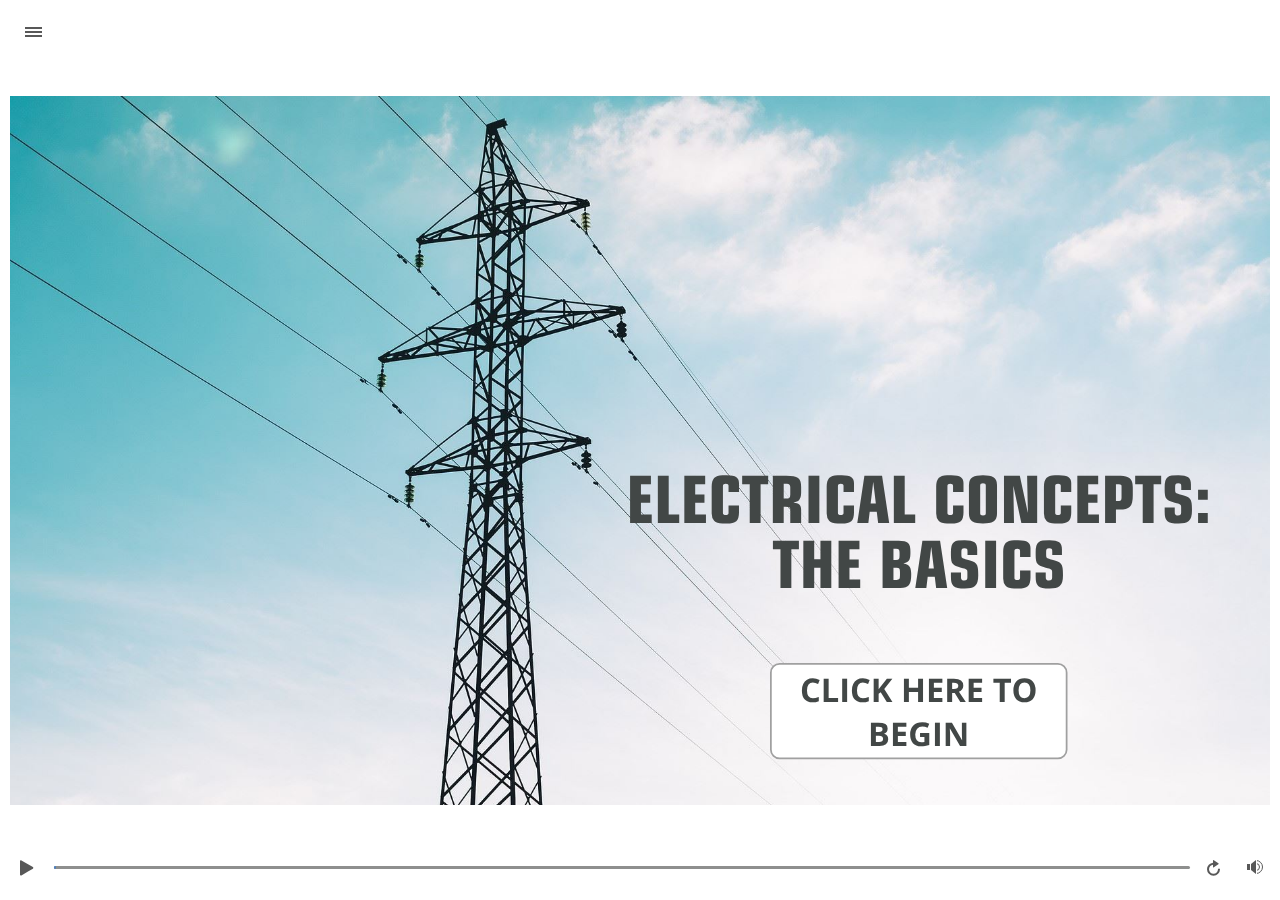
==== index.html @ 4682f502 "elecknowledge" ====
﻿<!doctype html>
<html lang="en-US">
<head>
  <meta charset="utf-8">
  <!-- Created using Storyline 360 - http://www.articulate.com  -->
  <!-- version: 3.68.28820.0 -->
  <title>Electrical Knowledge - Concepts Basics</title>
  <meta http-equiv="x-ua-compatible" content="IE=edge"/>
  <meta name="viewport" content="width=device-width,initial-scale=1,user-scalable=no,shrink-to-fit=no,minimal-ui"/>
  <meta name="apple-mobile-web-app-capable" content="yes"/>
  <style>
    html, body { height: 100%; padding: 0; margin: 0 }
    #app { height: 100%; width: 100%; }
  </style>

  <script>
    window.DS = {};
    window.globals = {
      DATA_PATH_BASE: '',
      HAS_FRAME: true,
      HAS_SLIDE: true,

      lmsPresent: false,
      tinCanPresent: false,
      cmi5Present: false,
      aoSupport: false,
      scale: 'noscale',
      captureRc: false,
      browserSize: 'optimal',
      bgColor: '#FFFFFF',
      features: 'AccessibleVideo,FullScreenToggle,InsertSvgPicture,LayerPresentAsDialog,MultipleQuizTracking,QuestionCorrectVariable,UpdatedThemeEditor',
      themeName: 'unified',
      preloaderColor: '#8C8C8C',
      suppressAnalytics: false,
      productChannel: 'stable',
      publishSource: 'storyline',
      aid: 'auth0|5af348e3f7ebde5a6347fb1a',
      cid: '862ced53-abe5-4895-afbf-ee45c4bf5064',
      playerVersion: '3.68.28820.0',
      publishTimestamp: '2022-11-08T01:21:48.2077838Z',
      maxIosVideoElements: 10,
      connectionSettings: { },

      
      parseParams: function(qs) {
        if (window.globals.parsedParams != null) {
          return window.globals.parsedParams;
        }
        qs = (qs || window.location.search.substr(1)).split('+').join(' ');
        var params = {},
            tokens,
            re = /[?&]?([^=]+)=([^&]*)/g;

        while (tokens = re.exec(qs)) {
          params[decodeURIComponent(tokens[1]).trim()] =
            decodeURIComponent(tokens[2]).trim();
        }
        window.globals.parsedParams = params;
        return params;
      }

    };
  </script>
  <script>
    var isIe11 = ('ActiveXObject' in window || window.MSBlobBuilder != null)
      && window.msCrypto != null && !window.ActiveXObject;
    if (isIe11) {
      window.globals.unsupportedBrowser = true;
      document.write(atob('[base64]'));
    }
  </script>
  
  <script>window.THREE = { };</script>
  
</head>
<body style="background: #FFFFFF" class="cs-HTML theme-unified">
  <!-- 360 -->
  <script>!function(e){var i=/iPhone/i,o=/iPod/i,n=/iPad/i,t=/(?=.*\bAndroid\b)(?=.*\bMobile\b)/i,d=/Android/i,s=/(?=.*\bAndroid\b)(?=.*\bSD4930UR\b)/i,b=/(?=.*\bAndroid\b)(?=.*\b(?:KFOT|KFTT|KFJWI|KFJWA|KFSOWI|KFTHWI|KFTHWA|KFAPWI|KFAPWA|KFARWI|KFASWI|KFSAWI|KFSAWA)\b)/i,r=/IEMobile/i,h=/(?=.*\bWindows\b)(?=.*\bARM\b)/i,a=/BlackBerry/i,l=/BB10/i,p=/Opera Mini/i,f=/(CriOS|Chrome)(?=.*\bMobile\b)/i,u=/(?=.*\bFirefox\b)(?=.*\bMobile\b)/i,c=new RegExp("(?:Nexus 7|BNTV250|Kindle Fire|Silk|GT-P1000)","i"),w=function(e,i){return e.test(i)},A=function(e){var A=e||navigator.userAgent,v=A.split("[FBAN");if(void 0!==v[1]&&(A=v[0]),this.apple={phone:w(i,A),ipod:w(o,A),tablet:!w(i,A)&&w(n,A),device:w(i,A)||w(o,A)||w(n,A)},this.amazon={phone:w(s,A),tablet:!w(s,A)&&w(b,A),device:w(s,A)||w(b,A)},this.android={phone:w(s,A)||w(t,A),tablet:!w(s,A)&&!w(t,A)&&(w(b,A)||w(d,A)),device:w(s,A)||w(b,A)||w(t,A)||w(d,A)},this.windows={phone:w(r,A),tablet:w(h,A),device:w(r,A)||w(h,A)},this.other={blackberry:w(a,A),blackberry10:w(l,A),opera:w(p,A),firefox:w(u,A),chrome:w(f,A),device:w(a,A)||w(l,A)||w(p,A)||w(u,A)||w(f,A)},this.seven_inch=w(c,A),this.any=this.apple.device||this.android.device||this.windows.device||this.other.device||this.seven_inch,this.phone=this.apple.phone||this.android.phone||this.windows.phone,this.tablet=this.apple.tablet||this.android.tablet||this.windows.tablet,"undefined"==typeof window)return this},v=function(){var e=new A;return e.Class=A,e};"undefined"!=typeof module&&module.exports&&"undefined"==typeof window?module.exports=A:"undefined"!=typeof module&&module.exports&&"undefined"!=typeof window?module.exports=v():"function"==typeof define&&define.amd?define("isMobile",[],e.isMobile=v()):e.isMobile=v()}(this);
    window.isMobile.apple.tablet = window.isMobile.apple.tablet ||
      (navigator.platform === 'MacIntel' && navigator.maxTouchPoints > 1);
    window.isMobile.apple.device = window.isMobile.apple.device || window.isMobile.apple.tablet;
    window.isMobile.tablet = window.isMobile.tablet || window.isMobile.apple.tablet;
    window.isMobile.any = window.isMobile.any || window.isMobile.apple.tablet;
  </script>

  <div id="focus-sink" tabindex="-1"></div>

  <div id="preso"></div>
  <script>
    (function() {

      var classTypes = [ 'desktop', 'mobile', 'phone', 'tablet' ];

      var addDeviceClasses = function(prefix, testObj) {
        var curr, i;
        for (i = 0; i < classTypes.length; i++) {
          curr = classTypes[i];
          if (testObj[curr]) {
            document.body.classList.add(prefix + curr);
          }
        }
      };

      var params = window.globals.parseParams(),
          isDevicePreview = params.devicepreview === '1',
          isPhoneOverride = params.deviceType === 'phone' || (isDevicePreview && params.phone == '1'),
          isTabletOverride = (params.deviceType === 'tablet' || isDevicePreview) && !isPhoneOverride,
          isMobileOverride = isPhoneOverride || isTabletOverride;

      var deviceView = {
        desktop: !window.isMobile.any && !isMobileOverride,
        mobile: window.isMobile.any || isMobileOverride,
        phone: isPhoneOverride || (window.isMobile.phone && !isTabletOverride),
        tablet: isTabletOverride || window.isMobile.tablet
      };

      window.globals.deviceView = deviceView;
      window.isMobile.desktop = !window.isMobile.any;
      window.isMobile.mobile = window.isMobile.any;

      addDeviceClasses('view-', deviceView);

    })();
  </script>
  
  <script src='story_content/user.js' type=text/javascript></script>
  <div class="slide-loader"></div>

  <script>
    var doc = document, loader = doc.body.querySelector('.slide-loader'); [ 1, 2, 3 ].forEach(function(n) { var d = doc.createElement('div'); d.style.backgroundColor = window.globals.preloaderColor; d.classList.add('mobile-loader-dot'); d.classList.add('dot' + n); loader.appendChild(d); });
  </script>

  <div class="mobile-load-title-overlay" style="display: none">
    <div class="mobile-load-title">Electrical Knowledge - Concepts Basics</div>
  </div>

  <div class="mobile-chrome-warning"></div>

  
<style>
  .warn-connection-dialog {
    display: none;
    background: transparent;
    pointer-events: none;
    position: fixed;
    left: 0;
    top: 0;
    width: 100%;
    height: 100%;
    z-index: 999;
  }

  .warn-connection-content {
    border-radius: 4px;
    background: white;
    border: 1px solid #E7E7E7;
    color: #333333;
    box-shadow: 0 2px 4px rgba(0, 0, 0, 0.25);
    transition: all 150ms ease-out;
    position: absolute;
    white-space: nowrap;
  }

  .view-phone.is-landscape .warn-connection-content {
    left: 23px;
    bottom: 23px;
  }

  .view-tablet.is-landscape .warn-connection-content {
    left: 50%;
    top: 20px;
    transform: translateX(-50%);
  }

  .is-portrait .warn-connection-content {
    transform: translate(-50%, calc(-100% - 15px));
  }

  .warn-connection-content p {
    display: inline-block;
    margin: 0 8px 0 0;
    line-height: 33px;
    font-size: 11px;
  }

  .warn-connection-content svg {
    position: relative;
    vertical-align: middle;
    margin: 0 2px 2px 8px;
  }

  .view-desktop .warn-connection-content {
    left: 1.5em;
    bottom: 1.5em;
  }

  .view-desktop .warn-connection-content p {
    font-size: 1.1em;
  }

  .is-offline .warn-connection-dialog {
    display: block;
  }

  .is-offline .cs-panel * {
    pointer-events: none !important;
  }

  .is-offline .cs-panel {
    pointer-events: all !important;
  }

  .is-offline #nav-controls * {
    pointer-events: none !important;
  }

  .is-offline #nav-controls {
    pointer-events: all !important;
  }
</style>

<div class="warn-connection-dialog">
  <div class="warn-connection-content">
    <svg width="17" height="15" viewBox="0 0 17 15" xmlns="http://www.w3.org/2000/svg">
      <path fill="#8F0000" stroke="white" d="M16.07,12.98 L15.88,12.23 L9.51,1.21 C8.97,0.26,7.6,0.26,7.06,1.21 L0.69,12.23 C0.15,13.16,0.81,14.36,1.91,14.36 H14.65 C15.47,14.36,16.05,13.7,16.07,12.98 Z"/>
      <path fill="white" stroke="white" d="M8.58,5.5 C8.35,5.28,8.5,5.35,8.21,5.32 C8.09,5.35,7.97,5.49,7.96,5.67 C7.97,5.79,7.98,5.92,7.98,6.04 L7.98,6.04 C7.99,6.17,8,6.31,8.01,6.43 L8.01,6.44 C8.03,6.92,8.06,7.41,8.09,7.9 L8.09,7.9 C8.12,8.39,8.14,8.88,8.17,9.37 C8.17,9.39,8.18,9.42,8.2,9.44 C8.23,9.46,8.25,9.47,8.28,9.47 C8.31,9.47,8.34,9.46,8.35,9.44 C8.37,9.43,8.38,9.4,8.39,9.35 L8.39,9.34 C8.39,9.24,8.4,9.15,8.4,9.05 L8.4,9.05 C8.41,8.96,8.41,8.86,8.42,8.75 C8.43,8.44,8.45,8.12,8.47,7.81 L8.47,7.81 C8.49,7.49,8.51,7.18,8.53,6.87 C8.55,6.46,8.56,6.05,8.59,5.64 L8.6,5.62 C8.6,5.57,8.59,5.53,8.58,5.5 L8.21,5.32 Z"/>
      <circle fill="white" stroke="white" cx="8.3" cy="11.35" r="0.3"/>
    </svg>
    <p>You are offline. Trying to reconnect...</p>
  </div>
</div>

<script>
  (function() {
    window.DS.connection = {
      warningShown: false,
      assets: {},
      loadingAssetGroup: false,
      retryDelay: 500
    };

    // @TODO this is POC code and can be cleaned up a bit more if we move forward
    // with the feature



    // The `window.globals.features` variable must be set in `webpack.dev.config` when testing locally - it is not enough
    // to have it in the data - but it must be set there as well.
    var useConnectionMessages = window.AbortController != null &&
      window.location.protocol != 'file:' &&
      window.globals.features.indexOf('ConnectionMessages') != -1;

    window.DS.connection.useConnectionMessages = useConnectionMessages

    var assetCount = 0;
    var checkLoadedId;
    var connectionSettings = window.globals.connectionSettings;

    if (useConnectionMessages && connectionSettings != null) {
      var contentEl = document.querySelector('.warn-connection-content');
      var messageEl = contentEl.querySelector('p')

      if (connectionSettings.useDarkTheme) {
        contentEl.style.borderColor = '#BABBBA';
        contentEl.style.backgroundColor = '#282828';
        contentEl.style.color = '#FFFFFF';
      }

      if (connectionSettings.message != null) {
        messageEl.textContent = window.decodeURIComponent(connectionSettings.message);
      }
    }

    function checkAssetsReady() {
      for (var i in DS.connection.assets) {
        if (!DS.connection.assets[i].success) {
          return false;
        }
      }
      return true;
    }

    function stopAssetGroup() {
      if (!useConnectionMessages) { return; }

      assetCount = 0;

      DS.connection.oldAssetGroup = DS.connection.assets;
      DS.connection.assets = {};
      DS.connection.loadingAssetGroup = false;
      clearInterval(checkLoadedId);
    }

    function startAssetGroup() {
      if (!useConnectionMessages) { return; }
      var ticks = 0;
      clearInterval(checkLoadedId);
      checkLoadedId = setInterval(function() {
        var loaded = 0;
        if (assetCount === 0 && loaded === 0) {
          clearInterval(checkLoadedId);
          return;
        }

        for (var i in DS.connection.assets) {
          if (DS.connection.assets[i].success) {
            loaded++;
          }
        }

        if (assetCount === loaded && checkAssetsReady()) {
          for (var i in DS.connection.assets) {
            if (DS.connection.assets[i].action) {
              DS.connection.assets[i].action();
            }
          }
          hideWarning();
          stopAssetGroup();
        }
      }, 100)
    }

    function requiredAsset(url, action, retry, type) {
      if (!useConnectionMessages) { return; }
      if (DS.connection.assets[url]) { return; }

      DS.connection.assets[url] = {
        success: false, action: action, retry: retry, type: type
      };
      assetCount = Object.keys(DS.connection.assets).length;
      if (!DS.connection.loadingAssetGroup) {
        startAssetGroup();
      }
      DS.connection.loadingAssetGroup = true;
    }

    function assetLoaded(url) {
      if (!useConnectionMessages) { return; }
      if (DS.connection.assets[url]) {
        DS.connection.assets[url].success = true;
      }
    }

    function assetFailed(url) {
      if (!useConnectionMessages) { return; }
      if (!DS.connection.assets[url]) {
        if (/\.js$/.test(url)) {
          setTimeout(function() {
            if (DS.connection.lastSlideLoaded != null) {
              DS.connection.lastSlideLoaded();
            }
          }, DS.connection.retryDelay);
        }
        return;
      }
      if (!DS.connection.warningShown) { showWarning(); }
      if (DS.connection.assets[url].retry) {
        setTimeout(function() {
          if (!DS.connection.assets[url].success) {
            DS.connection.assets[url].retry()
          }
        }, DS.connection.retryDelay);
      }
    }

    function hideWarning() {
      document.body.classList.remove('is-offline');
      DS.connection.warningShown = false;
    }
    DS.connection.hideWarning = hideWarning

    function showWarning(btn) {
      document.body.classList.add('is-offline')
      DS.connection.warningShown = true;
      updateWarningPosition();
    }

    function updateWarningPosition() {
      if (!DS.connection.warningShown) {
        return;
      }

      var isPortrait = document.body.classList.contains('is-portrait');
      var warningEl = document.querySelector('.warn-connection-content');

      if (isPortrait) {
        var slide = document.querySelector('.primary-slide');
        var slideRect = slide.getBoundingClientRect();

        warningEl.style.top = `${slideRect.top}px`
        warningEl.style.left = `${slideRect.left + slideRect.width / 2}px`
      } else {
        warningEl.style.top = null;
        warningEl.style.left = null;
      }

      window.requestAnimationFrame(updateWarningPosition);
    }

    // these will all be noops if the feature flag isn't set in
    // the data and `window.globals.features`
    DS.connection.requiredAsset = requiredAsset;
    DS.connection.assetLoaded = assetLoaded;
    DS.connection.assetFailed = assetFailed;
    DS.connection.stopAssetGroup = stopAssetGroup;
    DS.connection.startAssetGroup = startAssetGroup;
  })();
</script>


  <script>
    
    if (window.autoSpider && window.vInterfaceObject) {
      document.querySelector('.mobile-load-title-overlay').style.display = 'none';
    }
  </script>

  

  <link rel="stylesheet" href="html5/data/css/output.min.css" data-noprefix/>
</body>
<script src="html5/lib/scripts/bootstrapper.min.js"></script>
</html>
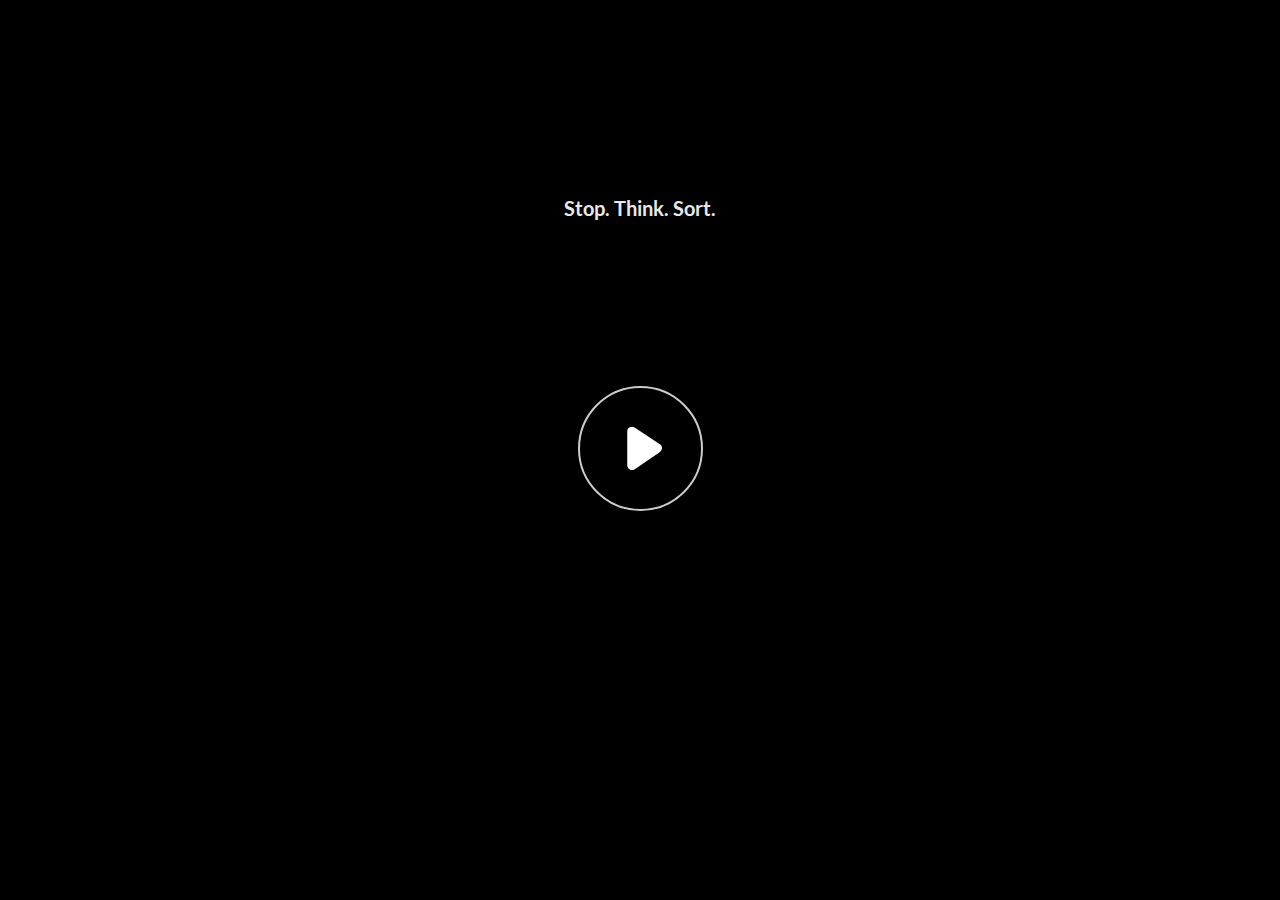
==== commit e2ce07c5: "newscene" ====
--- a/index.html
+++ b/index.html
@@ -4,7 +4,7 @@
   <meta charset="utf-8">
   <!-- Created using Storyline 360 - http://www.articulate.com  -->
   <!-- version: 3.68.28820.0 -->
-  <title>Electrical Knowledge - Concepts Basics</title>
+  <title>Stop. Think. Sort.</title>
   <meta http-equiv="x-ua-compatible" content="IE=edge"/>
   <meta name="viewport" content="width=device-width,initial-scale=1,user-scalable=no,shrink-to-fit=no,minimal-ui"/>
   <meta name="apple-mobile-web-app-capable" content="yes"/>
@@ -35,9 +35,9 @@
       productChannel: 'stable',
       publishSource: 'storyline',
       aid: 'auth0|5af348e3f7ebde5a6347fb1a',
-      cid: '862ced53-abe5-4895-afbf-ee45c4bf5064',
+      cid: '8e9e35c7-91bd-4329-af9e-847f733ce482',
       playerVersion: '3.68.28820.0',
-      publishTimestamp: '2022-11-08T01:21:48.2077838Z',
+      publishTimestamp: '2022-11-10T02:13:27.3041524Z',
       maxIosVideoElements: 10,
       connectionSettings: { },
 
@@ -131,7 +131,7 @@
   </script>
 
   <div class="mobile-load-title-overlay" style="display: none">
-    <div class="mobile-load-title">Electrical Knowledge - Concepts Basics</div>
+    <div class="mobile-load-title">Stop. Think. Sort.</div>
   </div>
 
   <div class="mobile-chrome-warning"></div>
--- a/html5/data/css/output.min.css
+++ b/html5/data/css/output.min.css
@@ -1,155 +1,167 @@
 @font-face {
-  font-family: 'CalibriBold CharsetBold1FE1C79D';
-  src: url('[data-uri]');
-  font-style: normal;
-  font-weight: normal;
-}
-@font-face {
-  font-family: 'Calibri Charset1_ 6ijYx36D9F32B';
-  src: url('[data-uri]');
-  font-style: normal;
-  font-weight: normal;
-}
-@font-face {
-  font-family: 'Eurostile BoldCondeBold42D91A92';
-  src: url('[data-uri]');
-  font-style: normal;
-  font-weight: normal;
-}
-@font-face {
-  font-family: 'Open SansBold CharsBold7ACB15D1';
-  src: url('[data-uri]');
-  font-style: normal;
-  font-weight: normal;
-}
-@font-face {
-  font-family: 'Arial Charset1_ 6IYNYb76E7CDDD8';
-  src: url('[data-uri]');
-  font-style: normal;
-  font-weight: normal;
-}
-@font-face {
-  font-family: 'Open Sans Charset1_ 6eF7ECA8900';
-  src: url('[data-uri]');
+  font-family: 'LatoBold Charset1_ Bold3A83872F';
+  src: url('[data-uri]');
+  font-style: normal;
+  font-weight: normal;
+}
+@font-face {
+  font-family: 'Lato Charset1_ 5VYnG5j3E55E54BD';
+  src: url('[data-uri]');
+  font-style: normal;
+  font-weight: normal;
+}
+@font-face {
+  font-family: 'Eurostile BoldCondeBold777A5FB7';
+  src: url('[data-uri]');
+  font-style: normal;
+  font-weight: normal;
+}
+@font-face {
+  font-family: 'Eurostile Condensed Cha40022F4D';
+  src: url('[data-uri]');
+  font-style: normal;
+  font-weight: normal;
+}
+@font-face {
+  font-family: 'Eurostile BoldCondeBoldEF3062D4';
+  src: url('[data-uri]');
+  font-style: normal;
+  font-weight: normal;
+}
+@font-face {
+  font-family: 'Open Sans Charset1_ 6d9C939144C';
+  src: url('[data-uri]');
+  font-style: normal;
+  font-weight: normal;
+}
+@font-face {
+  font-family: 'Eurostile CondensedBold4D0A9CA5';
+  src: url('[data-uri]');
   font-style: normal;
   font-weight: normal;
 }
 @font-face {
   font-family: 'Eurostile BoldCondeBoldB0CCAC7C';
-  src: url('[data-uri]');
+  src: url('[data-uri]');
+  font-style: normal;
+  font-weight: normal;
+}
+@font-face {
+  font-family: 'Eurostile Condensed Cha3448FD7C';
+  src: url('[data-uri]');
+  font-style: normal;
+  font-weight: normal;
+}
+@font-face {
+  font-family: 'Eurostile BoldCondeBold639AB9D5';
+  src: url('[data-uri]');
   font-style: normal;
   font-weight: normal;
 }
 @font-face {
   font-family: 'Open Sans Charset0_v9TY33EDE6F2';
-  src: url('[data-uri]');
-  font-style: normal;
-  font-weight: normal;
-}
-@font-face {
-  font-family: 'Open SansBold CharsBoldE47A47C6';
-  src: url('[data-uri]');
-  font-style: normal;
-  font-weight: normal;
-}
-@font-face {
-  font-family: 'Arial Charset0_v8wz5YMo9EE9FF07';
-  src: url('[data-uri]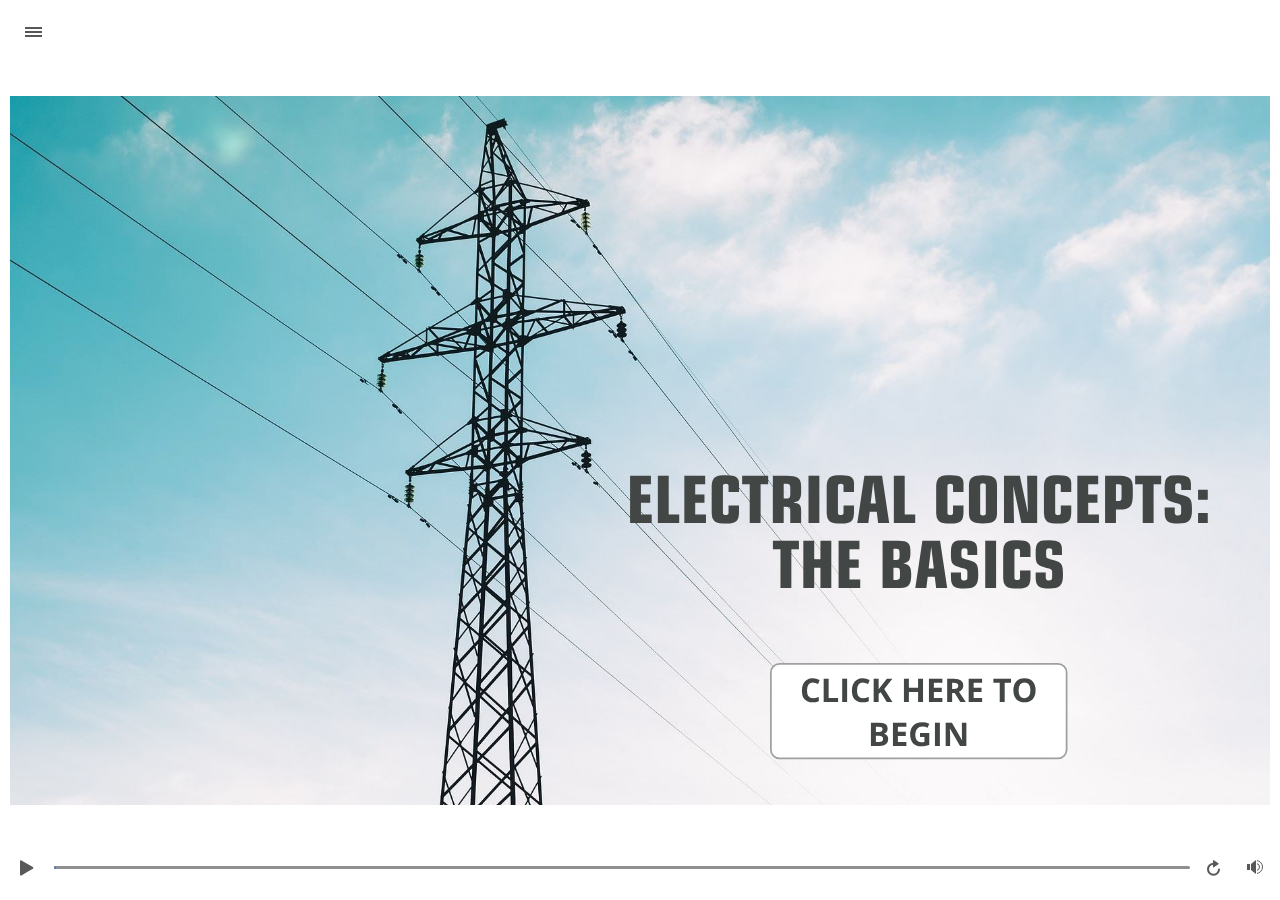
==== commit 7c28aa1f: "newindex" ====
--- a/index.html
+++ b/index.html
@@ -4,7 +4,7 @@
   <meta charset="utf-8">
   <!-- Created using Storyline 360 - http://www.articulate.com  -->
   <!-- version: 3.68.28820.0 -->
-  <title>Stop. Think. Sort.</title>
+  <title>Electrical Knowledge - Concepts Basics</title>
   <meta http-equiv="x-ua-compatible" content="IE=edge"/>
   <meta name="viewport" content="width=device-width,initial-scale=1,user-scalable=no,shrink-to-fit=no,minimal-ui"/>
   <meta name="apple-mobile-web-app-capable" content="yes"/>
@@ -35,9 +35,9 @@
       productChannel: 'stable',
       publishSource: 'storyline',
       aid: 'auth0|5af348e3f7ebde5a6347fb1a',
-      cid: '8e9e35c7-91bd-4329-af9e-847f733ce482',
+      cid: '862ced53-abe5-4895-afbf-ee45c4bf5064',
       playerVersion: '3.68.28820.0',
-      publishTimestamp: '2022-11-10T02:13:27.3041524Z',
+      publishTimestamp: '2022-11-10T03:00:16.6818169Z',
       maxIosVideoElements: 10,
       connectionSettings: { },
 
@@ -131,7 +131,7 @@
   </script>
 
   <div class="mobile-load-title-overlay" style="display: none">
-    <div class="mobile-load-title">Stop. Think. Sort.</div>
+    <div class="mobile-load-title">Electrical Knowledge - Concepts Basics</div>
   </div>
 
   <div class="mobile-chrome-warning"></div>
--- a/html5/data/css/output.min.css
+++ b/html5/data/css/output.min.css
@@ -1,167 +1,155 @@
 @font-face {
-  font-family: 'LatoBold Charset1_ Bold3A83872F';
-  src: url('[data-uri]');
-  font-style: normal;
-  font-weight: normal;
-}
-@font-face {
-  font-family: 'Lato Charset1_ 5VYnG5j3E55E54BD';
-  src: url('[data-uri]');
-  font-style: normal;
-  font-weight: normal;
-}
-@font-face {
-  font-family: 'Eurostile BoldCondeBold777A5FB7';
-  src: url('[data-uri]');
-  font-style: normal;
-  font-weight: normal;
-}
-@font-face {
-  font-family: 'Eurostile Condensed Cha40022F4D';
-  src: url('[data-uri]');
-  font-style: normal;
-  font-weight: normal;
-}
-@font-face {
-  font-family: 'Eurostile BoldCondeBoldEF3062D4';
-  src: url('[data-uri]');
-  font-style: normal;
-  font-weight: normal;
-}
-@font-face {
-  font-family: 'Open Sans Charset1_ 6d9C939144C';
-  src: url('[data-uri]');
-  font-style: normal;
-  font-weight: normal;
-}
-@font-face {
-  font-family: 'Eurostile CondensedBold4D0A9CA5';
-  src: url('[data-uri]');
+  font-family: 'CalibriBold CharsetBoldA26C77EE';
+  src: url('[data-uri]');
+  font-style: normal;
+  font-weight: normal;
+}
+@font-face {
+  font-family: 'Calibri Charset1_ 65jmj2620237C';
+  src: url('[data-uri]');
+  font-style: normal;
+  font-weight: normal;
+}
+@font-face {
+  font-family: 'Eurostile BoldCondeBold80DBAA39';
+  src: url('[data-uri]');
+  font-style: normal;
+  font-weight: normal;
+}
+@font-face {
+  font-family: 'Open SansBold CharsBoldE01FF9FB';
+  src: url('[data-uri]');
+  font-style: normal;
+  font-weight: normal;
+}
+@font-face {
+  font-family: 'Arial Charset1_ 6dV6dU39E1EECDA';
+  src: url('[data-uri]');
+  font-style: normal;
+  font-weight: normal;
+}
+@font-face {
+  font-family: 'Open Sans Charset1_ 6ar6F459EC8';
+  src: url('[data-uri]');
   font-style: normal;
   font-weight: normal;
 }
 @font-face {
   font-family: 'Eurostile BoldCondeBoldB0CCAC7C';
-  src: url('[data-uri]');
-  font-style: normal;
-  font-weight: normal;
-}
-@font-face {
-  font-family: 'Eurostile Condensed Cha3448FD7C';
-  src: url('[data-uri]');
-  font-style: normal;
-  font-weight: normal;
-}
-@font-face {
-  font-family: 'Eurostile BoldCondeBold639AB9D5';
-  src: url('[data-uri]');
+  src: url('[data-uri]');
   font-style: normal;
   font-weight: normal;
 }
 @font-face {
   font-family: 'Open Sans Charset0_v9TY33EDE6F2';
-  src: url('[data-uri]');
-  font-style: normal;
-  font-weight: normal;
-}
-@font-face {
-  font-family: 'Eurostile CondensedBoldC6318A9F';
-  src: url('[data-uri]');
+  src: url('[data-uri]');
+  font-style: normal;
+  font-weight: normal;
+}
+@font-face {
+  font-family: 'Open SansBold CharsBoldE47A47C6';
+  src: url('[data-uri]');
+  font-style: normal;
+  font-weight: normal;
+}
+@font-face {
+  font-family: 'Arial Charset0_v8wz5YMo9EE9FF07';
+  src: url('[data-uri]